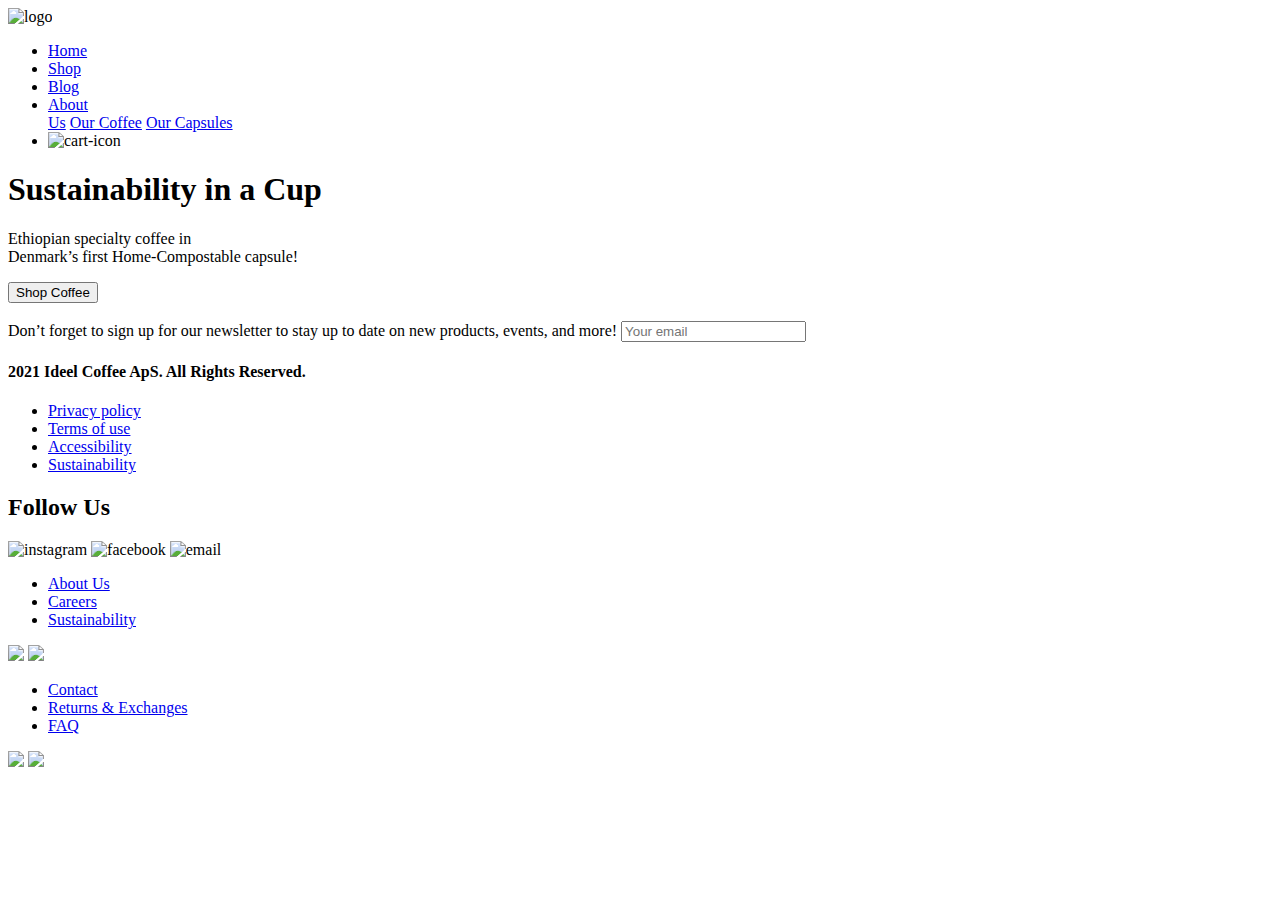
==== index.html @ f1c5b9d8 "images fixed" ====
<!DOCTYPE html>
<html lang="en">
  <head>
    <meta charset="UTF-8" />
    <meta http-equiv="X-UA-Compatible" content="IE=edge" />
    <meta name="viewport" content="width=device-width, initial-scale=1.0" />
    <link rel="stylesheet" href="css/index.css" />
    <link rel="stylesheet" href="css/beauty.css" />
    <title>Ideel Kaffe</title>
  </head>
  <body>
    <header>
      <nav>
        <img id="logo" src="images/ideel_logo.png" alt="logo" />
        <ul>
          <li class="home">
            <a href="index.html">Home</a>
          </li>
          <li class="shop">
            <a href="product-list.html">Shop</a>
          </li>
          <li class="blog">
            <a href="https://www.ideel-kaffe.dk/blog">Blog</a>
          </li>
          <li class="about">
            <div class="drp-block">
              <a href="#">About</a>
              <div class="drp-content">
                <a class="drp-single" href="https://www.ideel-kaffe.dk/en/about"
                  >Us</a
                >
                <a
                  class="drp-single"
                  href="https://www.ideel-kaffe.dk/en/coffee"
                  >Our Coffee</a
                >
                <a
                  class="drp-single"
                  href="https://www.ideel-kaffe.dk/en/capsules"
                  >Our Capsules</a
                >
              </div>
            </div>
          </li>
          <li class="icon" id="cart">
            <img src="images/Shopping.svg" alt="cart-icon" />
          </li>
        </ul>
      </nav>
    </header>
    <main>
      <div id="">
        <h1 class="">Sustainability in a Cup</h1>
        <p class="">
          Ethiopian specialty coffee in <br />
          Denmark’s first Home-Compostable capsule!
        </p>
        <a href="product-list.html"
          ><button class="button">Shop Coffee</button></a
        >
      </div>
      <img id="home-image" src="images/casules_cup.png" alt="" />
      <div></div>
    </main>
    <footer>
      <div class="footer-sec" id="newsletter-div">
        <form id="signup">
          <label for="email">
            Don’t forget to sign up for our newsletter to stay up to date on new
            products, events, and more!</label
          >
          <input id="email" placeholder="Your email" />
        </form>
        <h4>2021 Ideel Coffee ApS. All Rights Reserved.</h4>
        <ul>
          <li>
            <a href="#">Privacy policy</a>
          </li>
          <li>
            <a href="#"> Terms of use</a>
          </li>
          <li>
            <a href="#">Accessibility</a>
          </li>
          <li>
            <a href="#">Sustainability</a>
          </li>
        </ul>
      </div>
      <div class="footer-sec" id="socialmedia">
        <h2>Follow Us</h2>
        <div id="icons">
          <img src="images/instagram.svg" class="icon" alt="instagram" />
          <img src="images/facebook.svg" class="icon" alt="facebook" />
          <img src="images/email.svg" class="icon" alt="email" />
        </div>
      </div>
      <div class="footer-sec" id="important-info">
        <div id="links">
          <div id="links-left">
            <ul>
              <li><a href="#">About Us</a></li>
              <li><a href="#">Careers</a></li>
              <li><a href="#">Sustainability</a></li>
            </ul>
            <img src="images/nova_award.png" class="award" />
            <img src="images/okcompost_award.png" class="award" />
          </div>
          <div id="links-right">
            <ul>
              <li><a href="#">Contact</a></li>
              <li><a href="#">Returns & Exchanges</a></li>
              <li><a href="#">FAQ</a></li>
            </ul>
            <img src="images/startup_award.png" class="award" />
            <img src="images/ps_sustainablity_award.png" class="award" />
          </div>
        </div>
      </div>
    </footer>
  </body>
</html>
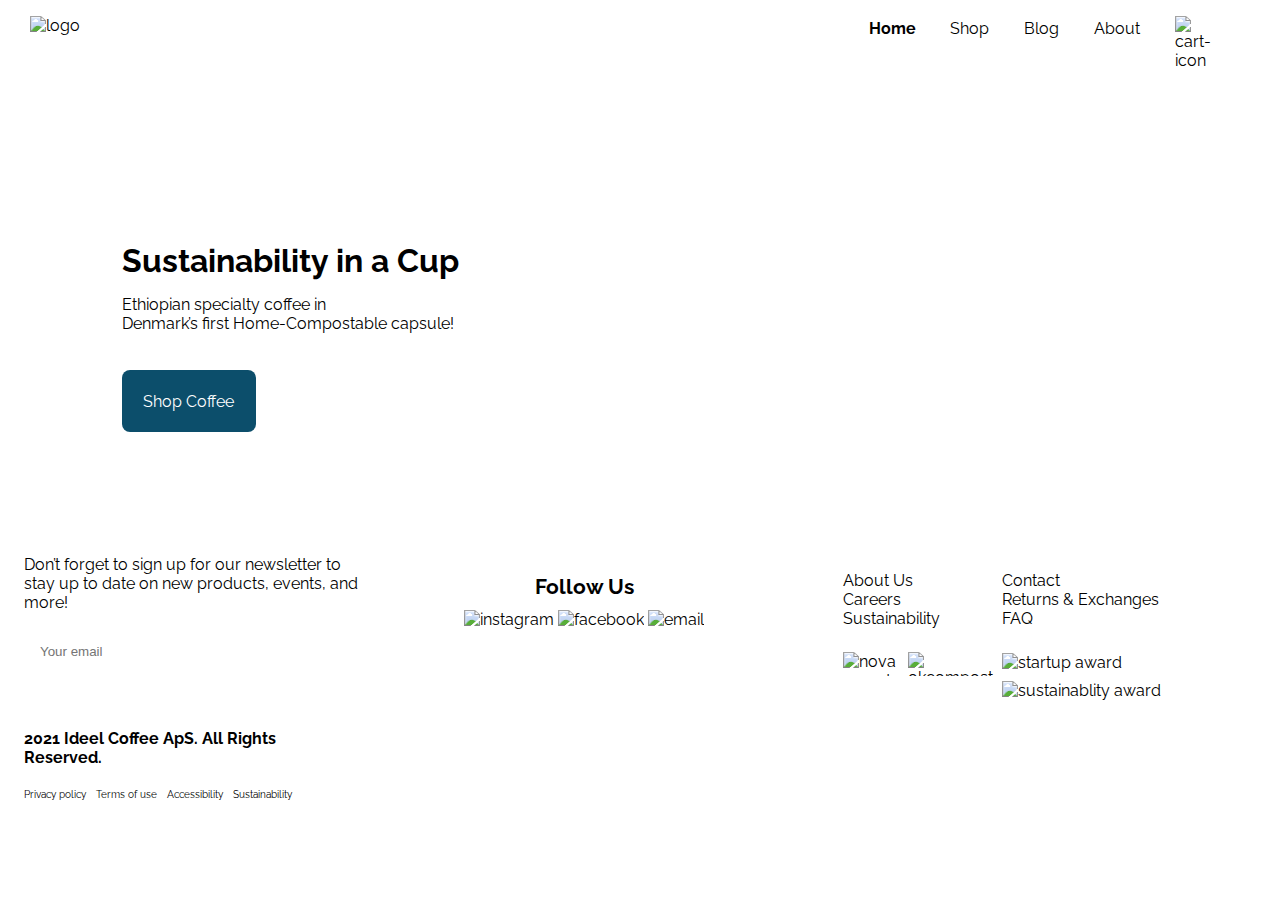
==== commit 72dad4f4: "commit-final" ====
--- a/index.html
+++ b/index.html
@@ -7,31 +7,41 @@
     <link rel="stylesheet" href="css/index.css" />
     <link rel="stylesheet" href="css/beauty.css" />
     <title>Ideel Kaffe</title>
+    <link
+      rel="stylesheet"
+      href="https://cdnjs.cloudflare.com/ajax/libs/font-awesome/5.14.0/css/all.min.css"
+    />
   </head>
+
   <body>
     <header>
       <nav>
-        <img id="logo" src="images/ideel_logo.png" alt="logo" />
-        <ul>
+        <div class="nav-header">
+         <a href="index.html"><img id="logo" src="images/ideel_logo.png" alt="logo" /></a> 
+          <button class="nav-toggle">
+            <i class="fas fa-bars"></i>
+          </button>
+        </div>
+        <ul class="links">
           <li class="home">
             <a href="index.html">Home</a>
           </li>
           <li class="shop">
-            <a href="product-list.html">Shop</a>
+            <a href="product-list.html" target=”_blank”>Shop</a>
           </li>
           <li class="blog">
-            <a href="https://www.ideel-kaffe.dk/blog">Blog</a>
+            <a href="https://www.ideel-kaffe.dk/blog" target=”_blank”>Blog</a>
           </li>
           <li class="about">
             <div class="drp-block">
-              <a href="#">About</a>
+              <a href="#" target=”_blank”>About</a>
               <div class="drp-content">
-                <a class="drp-single" href="https://www.ideel-kaffe.dk/en/about"
+                <a class="drp-single" href="https://www.ideel-kaffe.dk/en/about" target=”_blank”
                   >Us</a
                 >
                 <a
                   class="drp-single"
-                  href="https://www.ideel-kaffe.dk/en/coffee"
+                  href="https://www.ideel-kaffe.dk/en/coffee" target=”_blank”
                   >Our Coffee</a
                 >
                 <a
@@ -42,14 +52,18 @@
               </div>
             </div>
           </li>
+
           <li class="icon" id="cart">
             <img src="images/Shopping.svg" alt="cart-icon" />
           </li>
+          <!-- </div> -->
         </ul>
       </nav>
     </header>
     <main>
-      <div id="">
+      <div id="" class="main_ph">
+        <div class="main_ph_info">
+        <div class="paragraph"></div>
         <h1 class="">Sustainability in a Cup</h1>
         <p class="">
           Ethiopian specialty coffee in <br />
@@ -59,10 +73,14 @@
           ><button class="button">Shop Coffee</button></a
         >
       </div>
-      <img id="home-image" src="images/casules_cup.png" alt="" />
-      <div></div>
+      </div>
+
+        <img id="home-image" src="images/casules_cup.png" alt="" />
+      </div>
     </main>
-    <footer>
+    <footer class="footer">
+      <div class="all_footer_elements">
+      <div class="footer_v2">
       <div class="footer-sec" id="newsletter-div">
         <form id="signup">
           <label for="email">
@@ -71,7 +89,55 @@
           >
           <input id="email" placeholder="Your email" />
         </form>
-        <h4>2021 Ideel Coffee ApS. All Rights Reserved.</h4>
+      </div>
+      <div class="footer-sec" id="socialmedia">
+        <h2>Follow Us</h2>
+        <div id="icons">
+          <a href="https://www.instagram.com/ideel_kaffe/" target=”_blank”><img src="images/instagram.svg" class="icon" alt="instagram" /></a>
+          <a href="https://www.facebook.com/ideelkaffe" target=”_blank”><img src="images/facebook.svg" class="icon" alt="facebook" /></a>
+          <a href="https://ideel-kaffe.dk/about/" target=”_blank”><img src="images/email.svg" class="icon" alt="email" /></a>
+        </div>
+      </div>
+      <div class="footer-sec" id="important-info">
+        <div id="links">
+          <div id="links-left">
+            <ul>
+              <li><a href="#">About Us</a></li>
+              <li><a href="#">Careers</a></li>
+              <li><a href="#">Sustainability</a></li>
+            </ul>
+            <div class="companies_logo-v1">
+            <img src="images/nova_award.png" class="award" alt="nova award" />
+            <img
+              src="images/okcompost_award.png"
+              class="award"
+              alt="okcompost award"
+            />
+          </div>
+          </div>
+          <div id="links-right">
+            <ul>
+              <li><a href="#">Contact</a></li>
+              <li><a href="#">Returns & Exchanges</a></li>
+              <li><a href="#">FAQ</a></li>
+            </ul>
+            <img
+              src="images/startup_award.png"
+              class="award"
+              alt="startup award"
+            />
+            <img
+              src="images/ps_sustainablity_award.png"
+              class="award"
+              alt="sustainablity award"
+            />
+          </div>
+        </div>
+      </div>
+    </div>
+  </div>
+       <div class="newsletter-div_right"> 
+         <h4>2021 Ideel Coffee ApS. All Rights Reserved.</h4>
         <ul>
           <li>
             <a href="#">Privacy policy</a>
@@ -87,36 +153,7 @@
           </li>
         </ul>
       </div>
-      <div class="footer-sec" id="socialmedia">
-        <h2>Follow Us</h2>
-        <div id="icons">
-          <img src="images/instagram.svg" class="icon" alt="instagram" />
-          <img src="images/facebook.svg" class="icon" alt="facebook" />
-          <img src="images/email.svg" class="icon" alt="email" />
-        </div>
-      </div>
-      <div class="footer-sec" id="important-info">
-        <div id="links">
-          <div id="links-left">
-            <ul>
-              <li><a href="#">About Us</a></li>
-              <li><a href="#">Careers</a></li>
-              <li><a href="#">Sustainability</a></li>
-            </ul>
-            <img src="images/nova_award.png" class="award" />
-            <img src="images/okcompost_award.png" class="award" />
-          </div>
-          <div id="links-right">
-            <ul>
-              <li><a href="#">Contact</a></li>
-              <li><a href="#">Returns & Exchanges</a></li>
-              <li><a href="#">FAQ</a></li>
-            </ul>
-            <img src="images/startup_award.png" class="award" />
-            <img src="images/ps_sustainablity_award.png" class="award" />
-          </div>
-        </div>
-      </div>
     </footer>
+    <script src="js/app.js"></script>
   </body>
 </html>
--- a/css/index.css
+++ b/css/index.css
@@ -0,0 +1,52 @@
+main {
+  display: flex;
+  flex-direction: column;
+  width: 100%;
+  margin: 7%;
+  margin-left: 5%;
+}
+
+.home {
+  font-weight: 700;
+}
+
+#home-image {
+  width: 70%;
+  margin-left: 10%;
+  margin-top: 15%;
+}
+
+.main_ph {
+  width: 100%;
+  display: flex;
+  flex-direction: column;
+}
+
+@media screen and (min-width: 800px) {
+  .main_ph {
+    width: 50%;
+    display: flex;
+    flex-direction: column;
+  }
+
+  h1 {
+    margin: 0vw;
+  }
+
+  main {
+    display: flex;
+    flex-direction: row;
+    margin: 7%;
+    margin-left: 15%;
+  }
+
+  .home {
+    font-weight: 700;
+  }
+
+  #home-image {
+    width: 40%;
+    margin-top: 0%;
+    margin-left: 0%;
+  }
+}
--- a/css/beauty.css
+++ b/css/beauty.css
@@ -0,0 +1,346 @@
+@import url("https://fonts.googleapis.com/css2?family=Raleway:wght@400;500;700&display=swap");
+
+:root {
+  --primary-font: "Raleway", sans-serif;
+}
+
+body {
+  background-image: url(../images/background.png);
+  background-size: cover;
+  margin: 0;
+  padding: 0;
+  font-family: var(--primary-font);
+  width: 95%;
+}
+
+/*global nav*/
+nav {
+  display: flex;
+  flex-direction: column;
+}
+.nav-toggle {
+  font-size: 1.5rem;
+  color: black;
+  background: transparent;
+  border-color: transparent;
+  transition: var(--transition);
+  cursor: pointer;
+}
+.icon {
+  width: 1.5rem;
+  height: 1.5rem;
+}
+
+#logo {
+  padding-left: 5%;
+  width: 16%;
+}
+
+header {
+  margin-top: 1rem;
+}
+
+header nav {
+  display: flex;
+  flex-direction: column;
+  justify-content: space-around;
+  grid-gap: 40%;
+  width: 100%;
+}
+.nav-header {
+  display: flex;
+  flex-direction: row;
+  justify-content: space-between;
+}
+header nav ul {
+  background-color: #dadacc;
+  display: flex;
+  flex-direction: row;
+  flex-wrap: wrap;
+  justify-content: space-around;
+  list-style: none;
+  align-items: flex-end;
+  width: 30%;
+  padding: 0%;
+  align-items: center;
+}
+
+header ul a:hover {
+  font-weight: 700;
+}
+
+/*dropdown menu*/
+.drp-block {
+  display: inline-block;
+  align-self: flex-end;
+}
+
+.drp-content {
+  display: none;
+  flex-direction: column;
+  row-gap: 0.5rem;
+  position: absolute;
+  z-index: 1;
+}
+
+.drp-single {
+  padding-left: 1rem;
+  padding-right: 1rem;
+  padding-top: 0.5rem;
+  padding-bottom: 0.5rem;
+}
+
+.drp-single:hover {
+  background-color: #f0f0f0;
+}
+
+.drp-block:hover .drp-content {
+  display: flex;
+}
+
+/*footer*/
+footer {
+  height: auto;
+  display: flex;
+  flex-direction: row;
+  justify-content: space-around;
+  font-family: var(--primary-font);
+  margin-left: 1.5rem;
+  margin-bottom: 3rem;
+}
+
+.footer-sec {
+  display: flex;
+  flex-direction: column;
+  width: 100%;
+}
+
+form {
+  display: flex;
+  flex-direction: column;
+  width: 90%;
+  margin-top: 10%;
+  row-gap: 1rem;
+  align-self: flex-start;
+}
+
+input {
+  background-color: white;
+  width: 60%;
+  padding: 1rem;
+  border: none;
+}
+
+.newsletter-div_right h4 {
+  margin-top: 10%;
+}
+
+.newsletter-div_right ul {
+  display: flex;
+  flex-direction: row;
+  list-style: none;
+  width: 90%;
+  padding: 0;
+  margin: 0;
+  font-size: x-small;
+  justify-content: space-between;
+}
+
+#socialmedia h2 {
+  font-family: var(--primary-font);
+  font-size: 1.3rem;
+  margin-top: 15%;
+  margin-bottom: 3%;
+}
+
+#socialmedia {
+  display: flex;
+  /* text-align: center; */
+}
+
+#important-info {
+  justify-content: space-between;
+}
+
+#links {
+  display: flex;
+  flex-direction: row;
+  justify-content: space-between;
+  width: 90%;
+  margin-top: 10%;
+}
+
+#links ul {
+  padding: 0%;
+  list-style: none;
+}
+
+#links ul a:hover {
+  text-decoration-line: underline;
+}
+
+.award {
+  width: auto;
+  height: 1.5rem;
+  margin-top: 5%;
+  margin-right: 2%;
+}
+
+.button {
+  font-family: var(--primary-font);
+  color: white;
+  background-color: #0c4e6b;
+  margin-top: 4%;
+  font-size: 1rem;
+  padding: 4%;
+  border: none;
+  border-radius: 0.5rem;
+}
+
+.button:hover {
+  text-decoration: underline;
+}
+
+a {
+  text-decoration: none;
+  color: black;
+}
+
+h1 {
+  font-weight: 700;
+}
+
+.nav_toggle {
+  display: none;
+}
+.links {
+  height: 0;
+  overflow: hidden;
+  display: flex;
+  flex-direction: column;
+}
+.show-links {
+  height: 14rem;
+  margin-left: 70%;
+}
+.nav_toggle {
+  background-color: transparent;
+  border: transparent;
+  height: 6vw;
+  width: 6vw;
+  float: right;
+  line-height: 80px;
+  margin-top: 10px;
+  margin-right: 40px;
+  cursor: pointer;
+  display: block;
+}
+
+/* ---------footer for mobile view------- */
+
+.footer {
+  display: flex;
+  flex-direction: column;
+}
+
+.companies_logo-v1 {
+  display: flex;
+  flex-direction: row;
+}
+
+/* .footer {
+  display: none;
+} */
+
+/*----------- desktop viewwwwww------------------ */
+@media screen and (min-width: 800px) {
+  .body {
+    width: 100%;
+  }
+
+  main {
+    margin-top: 10%;
+    margin-left: 10%;
+  }
+
+  #home-image {
+    margin-right: 20%;
+  }
+
+  header nav {
+    display: flex;
+    flex-direction: row;
+    justify-content: space-between;
+    grid-gap: 40%;
+  }
+
+  .links {
+    height: auto;
+    display: flex;
+    flex-direction: row;
+  }
+  .nav-toggle {
+    display: none;
+  }
+
+  #logo {
+    padding-left: 30px;
+    width: 10vw;
+    height: 10vw;
+  }
+
+  header nav ul {
+    height: 50vh;
+    top: 8px;
+    left: -100%;
+    transition: all 0.5s;
+    align-content: center;
+    display: flex;
+    padding: 0;
+    flex-direction: column;
+    padding-bottom: 5vw;
+    margin-top: 0vw;
+    background-color: transparent;
+  }
+
+  .nav-toggle {
+    font-size: 1.5rem;
+    color: black;
+    background: transparent;
+    border-color: transparent;
+    transition: var(--transition);
+    cursor: pointer;
+  }
+  .nav-toggle:hover {
+    color: red;
+    transform: rotate(90deg);
+  }
+
+  .footer_v2 {
+    display: flex;
+    flex-direction: row;
+  }
+
+  #socialmedia {
+    text-align: center;
+  }
+
+  #important-info {
+    margin-left: 6%;
+  }
+
+  /* .all_footer_elements {
+    display: flex;
+    flex-direction: row;
+    justify-content: space-evenly;
+  } */
+
+  .footer {
+    display: flex;
+    flex-direction: column;
+  }
+
+  .newsletter-div_right {
+    width: 25%;
+  }
+}
